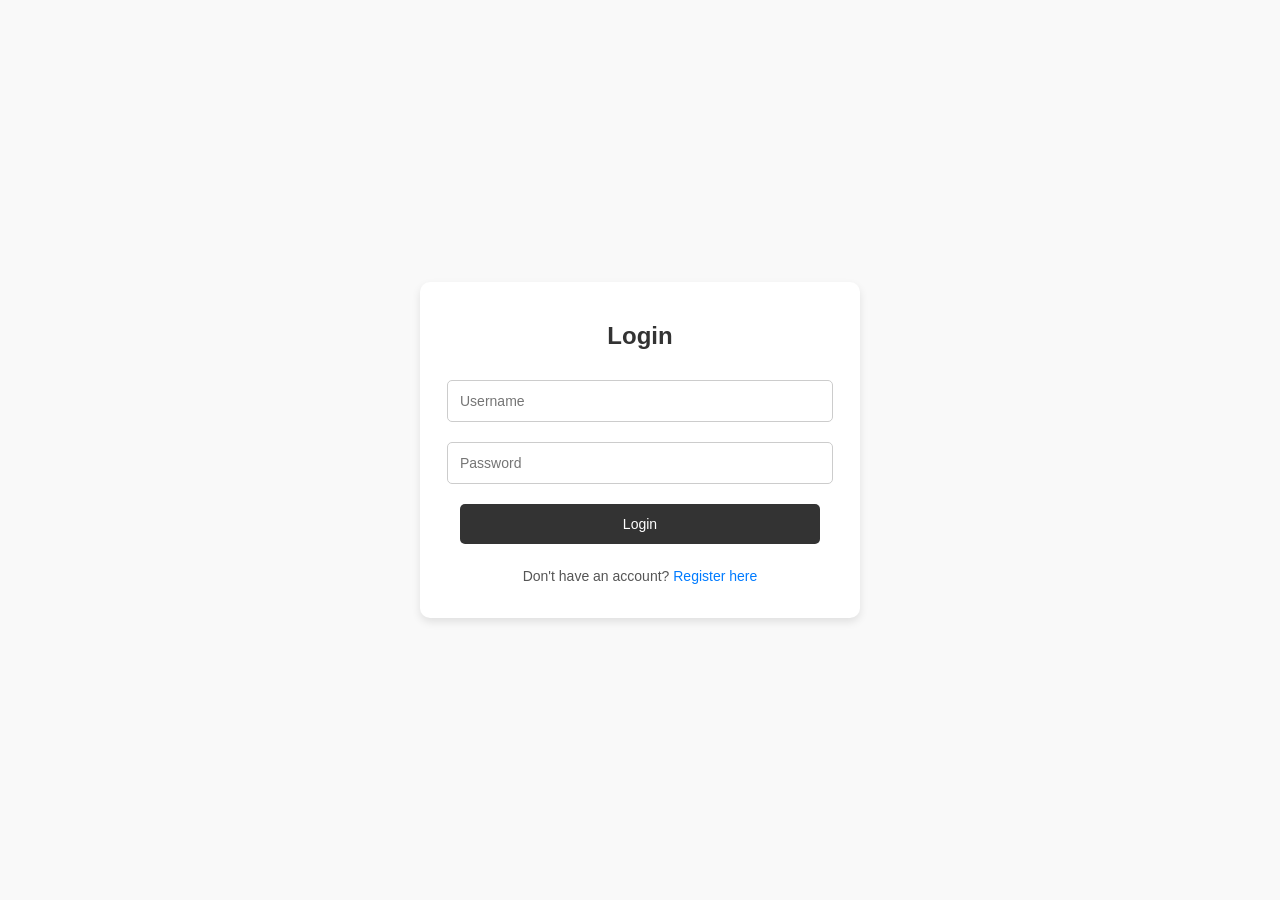
==== src/main/resources/static/login.html @ 851b03ca "Auth with Frontend" ====
<!DOCTYPE html>
<html lang="en">
<head>
    <meta charset="UTF-8">
    <meta name="viewport" content="width=device-width, initial-scale=1.0">
    <link rel="stylesheet" href="styles.css">
    <title>Login</title>
</head>
<body>
<div class="form-container">
    <h2>Login</h2>
    <form id="loginForm">
        <input type="text" id="username" placeholder="Username" required>
        <input type="password" id="password" placeholder="Password" required>
        <button type="submit">Login</button>
    </form>
    <p>Don't have an account? <a href="register.html">Register here</a></p>
</div>

<script>
    document.getElementById('loginForm').addEventListener('submit', function(e) {
        e.preventDefault();
        const username = document.getElementById('username').value;
        const password = document.getElementById('password').value;

        fetch('http://localhost:8080/api/auth/login', {
            method: 'POST',
            headers: {
                'Content-Type': 'application/json'
            },
            body: JSON.stringify({ username, password })
        })
        .then(response => response.json())
        .then(data => {
            if (data.token) {
                localStorage.setItem('token', data.token);
                window.location.href = 'index.html';
            } else {
                alert('Invalid username or password');
            }
        });
    });
</script>
</body>
</html>
---- src/main/resources/static/styles.css ----
body {
    font-family: Arial, sans-serif;
    background-color: #f9f9f9;
    display: flex;
    justify-content: center;
    align-items: center;
    height: 100vh;
    margin: 0;
}

.form-container {
    background-color: #fff;
    width: 100%;
    max-width: 400px;
    padding: 20px;
    border-radius: 10px;
    box-shadow: 0 4px 8px rgba(0, 0, 0, 0.1);
    text-align: center;
}

h2 {
    margin-bottom: 20px;
    font-size: 24px;
    color: #333;
}

input, select, button {
    width: 90%;
    padding: 12px;
    margin: 10px 0;
    border: 1px solid #ccc;
    border-radius: 5px;
    font-size: 14px;
}

button {
    background-color: #333;
    color: #fff;
    border: none;
    cursor: pointer;
}

button:hover {
    background-color: #555;
}

p {
    font-size: 14px;
    color: #555;
}

a {
    color: #007bff;
    text-decoration: none;
}

a:hover {
    text-decoration: underline;
}
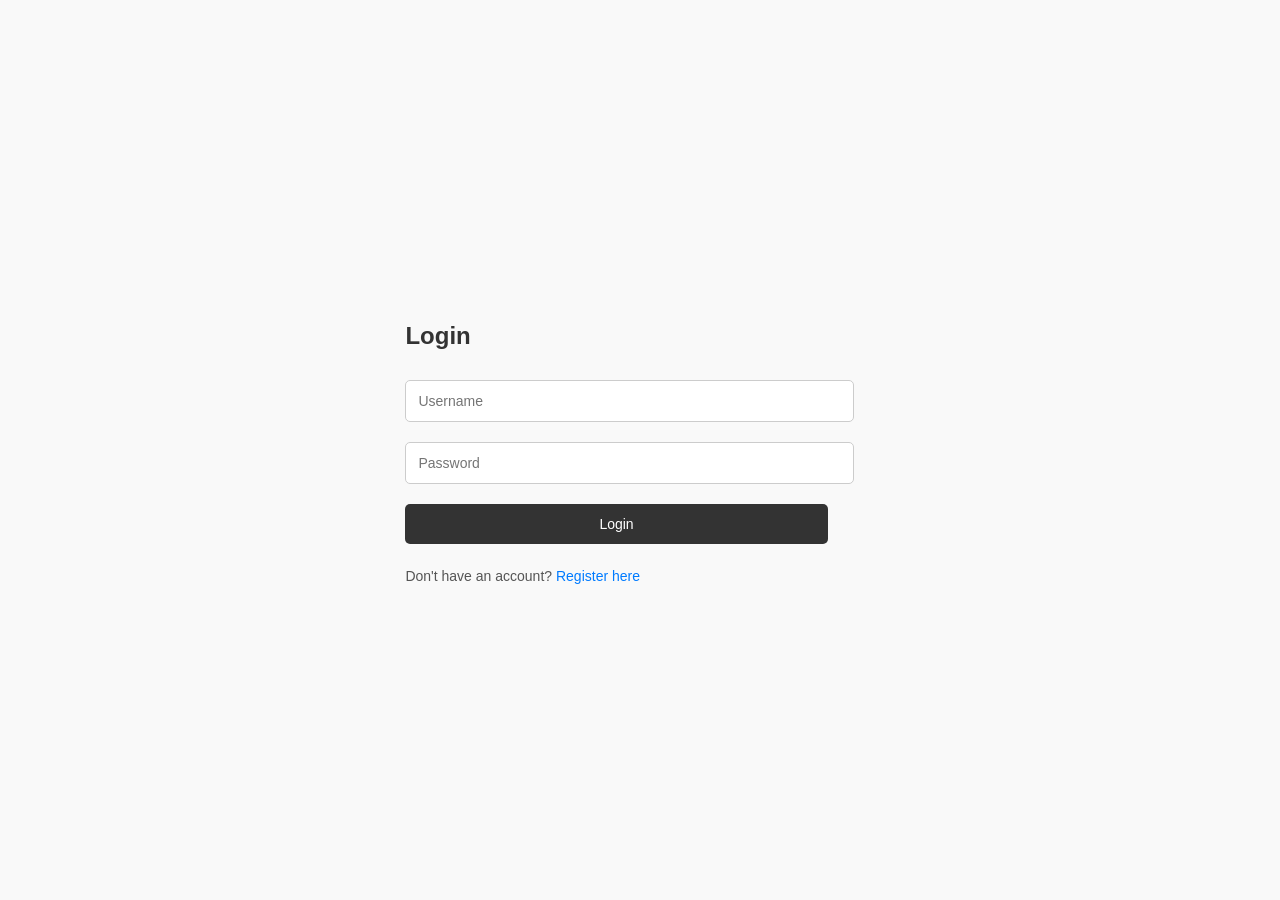
==== commit 07938a9b: "events endpoint added" ====
--- a/src/main/resources/static/login.html
+++ b/src/main/resources/static/login.html
@@ -7,7 +7,7 @@
     <title>Login</title>
 </head>
 <body>
-<div class="form-container">
+<div class="container">
     <h2>Login</h2>
     <form id="loginForm">
         <input type="text" id="username" placeholder="Username" required>
@@ -34,7 +34,10 @@
         .then(data => {
             if (data.token) {
                 localStorage.setItem('token', data.token);
-                window.location.href = 'index.html';
+                localStorage.setItem('username', username); // Store username
+                localStorage.setItem('email', data.email); // Assume email is returned in response
+                localStorage.setItem('athleteName', data.name); // Assume name is returned in response
+                window.location.href = 'events.html'; // Redirect to events page
             } else {
                 alert('Invalid username or password');
             }
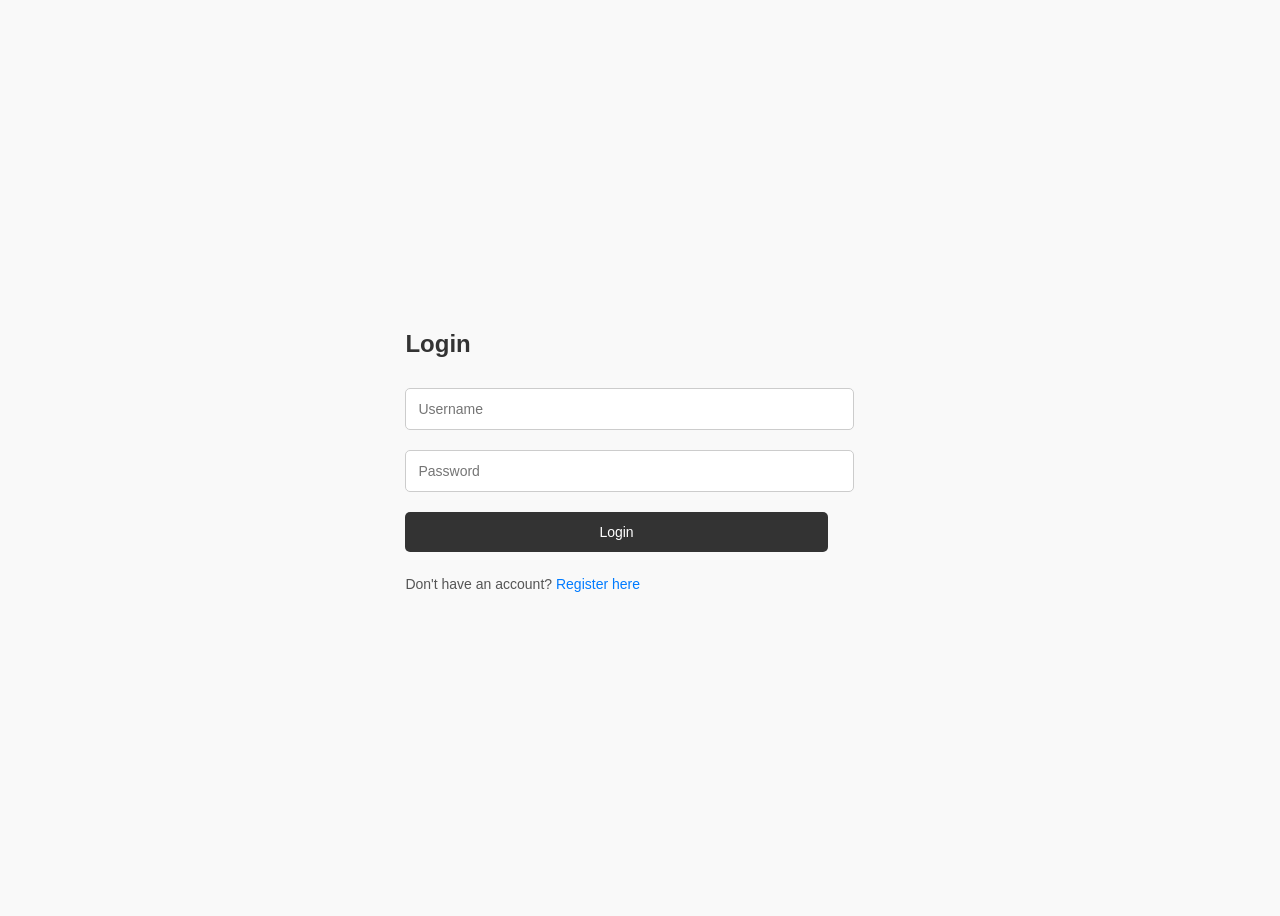
==== commit b17d59f8: "Events Endpoint fix" ====
--- a/src/main/resources/static/login.html
+++ b/src/main/resources/static/login.html
@@ -18,7 +18,7 @@
 </div>
 
 <script>
-    document.getElementById('loginForm').addEventListener('submit', function(e) {
+    document.getElementById('loginForm').addEventListener('submit', function (e) {
         e.preventDefault();
         const username = document.getElementById('username').value;
         const password = document.getElementById('password').value;
@@ -26,23 +26,35 @@
         fetch('http://localhost:8080/api/auth/login', {
             method: 'POST',
             headers: {
-                'Content-Type': 'application/json'
+                'Content-Type': 'application/json',
             },
-            body: JSON.stringify({ username, password })
+            body: JSON.stringify({ username, password }),
         })
-        .then(response => response.json())
-        .then(data => {
-            if (data.token) {
-                localStorage.setItem('token', data.token);
-                localStorage.setItem('username', username); // Store username
-                localStorage.setItem('email', data.email); // Assume email is returned in response
-                localStorage.setItem('athleteName', data.name); // Assume name is returned in response
-                window.location.href = 'events.html'; // Redirect to events page
-            } else {
-                alert('Invalid username or password');
-            }
-        });
+            .then((response) => {
+                if (!response.ok) {
+                    throw new Error('Invalid username or password');
+                }
+                return response.json();
+            })
+            .then((data) => {
+                if (data.token) {
+                    // Store all necessary data
+                    localStorage.setItem('token', data.token);
+                    localStorage.setItem('username', username);
+                    localStorage.setItem('email', data.email || '');
+                    localStorage.setItem('athleteName', data.name || '');
+
+                    // Redirect after ensuring data is stored
+                    window.location.href = 'events.html';
+                } else {
+                    throw new Error('Unexpected response format');
+                }
+            })
+            .catch((error) => {
+                alert(error.message);
+            });
     });
 </script>
+
 </body>
 </html>
--- a/src/main/resources/static/styles.css
+++ b/src/main/resources/static/styles.css
@@ -5,7 +5,7 @@
     justify-content: center;
     align-items: center;
     height: 100vh;
-    margin: 0;
+    margin: 20;
 }
 
 .form-container {
